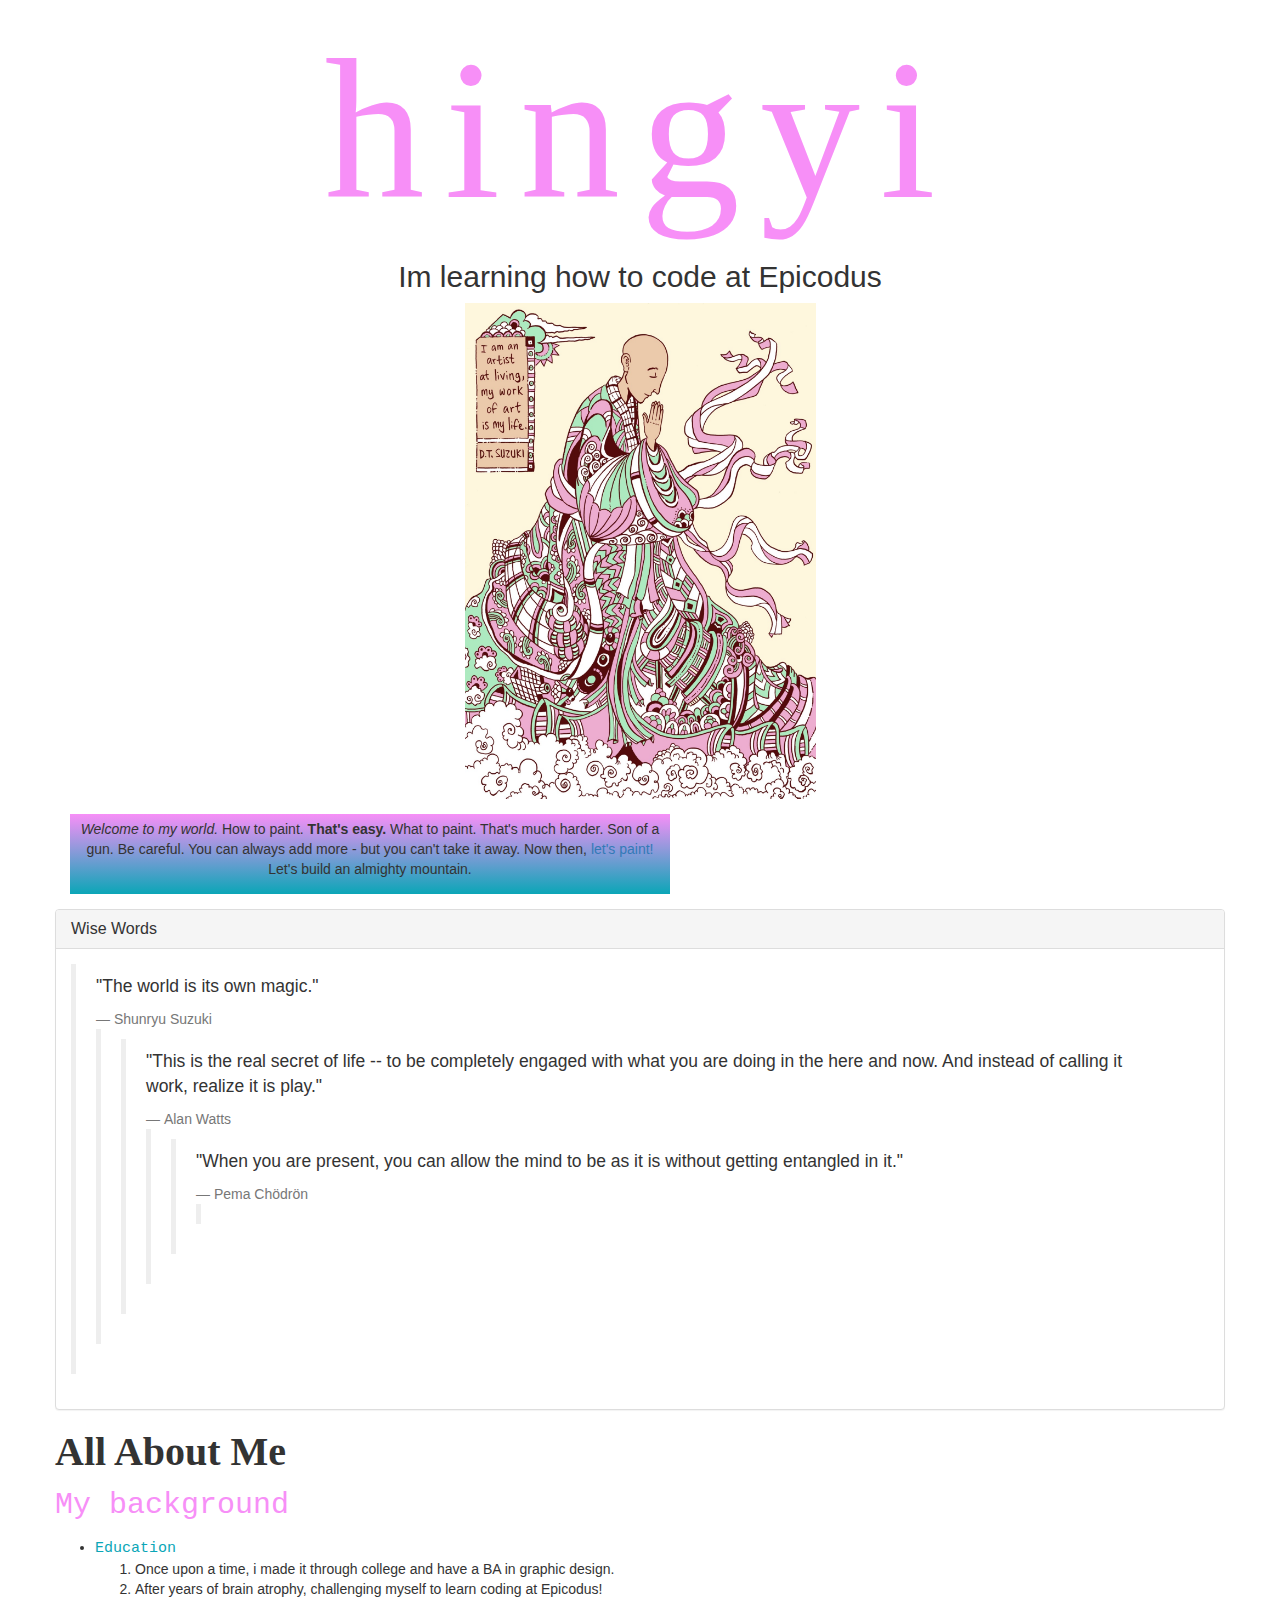
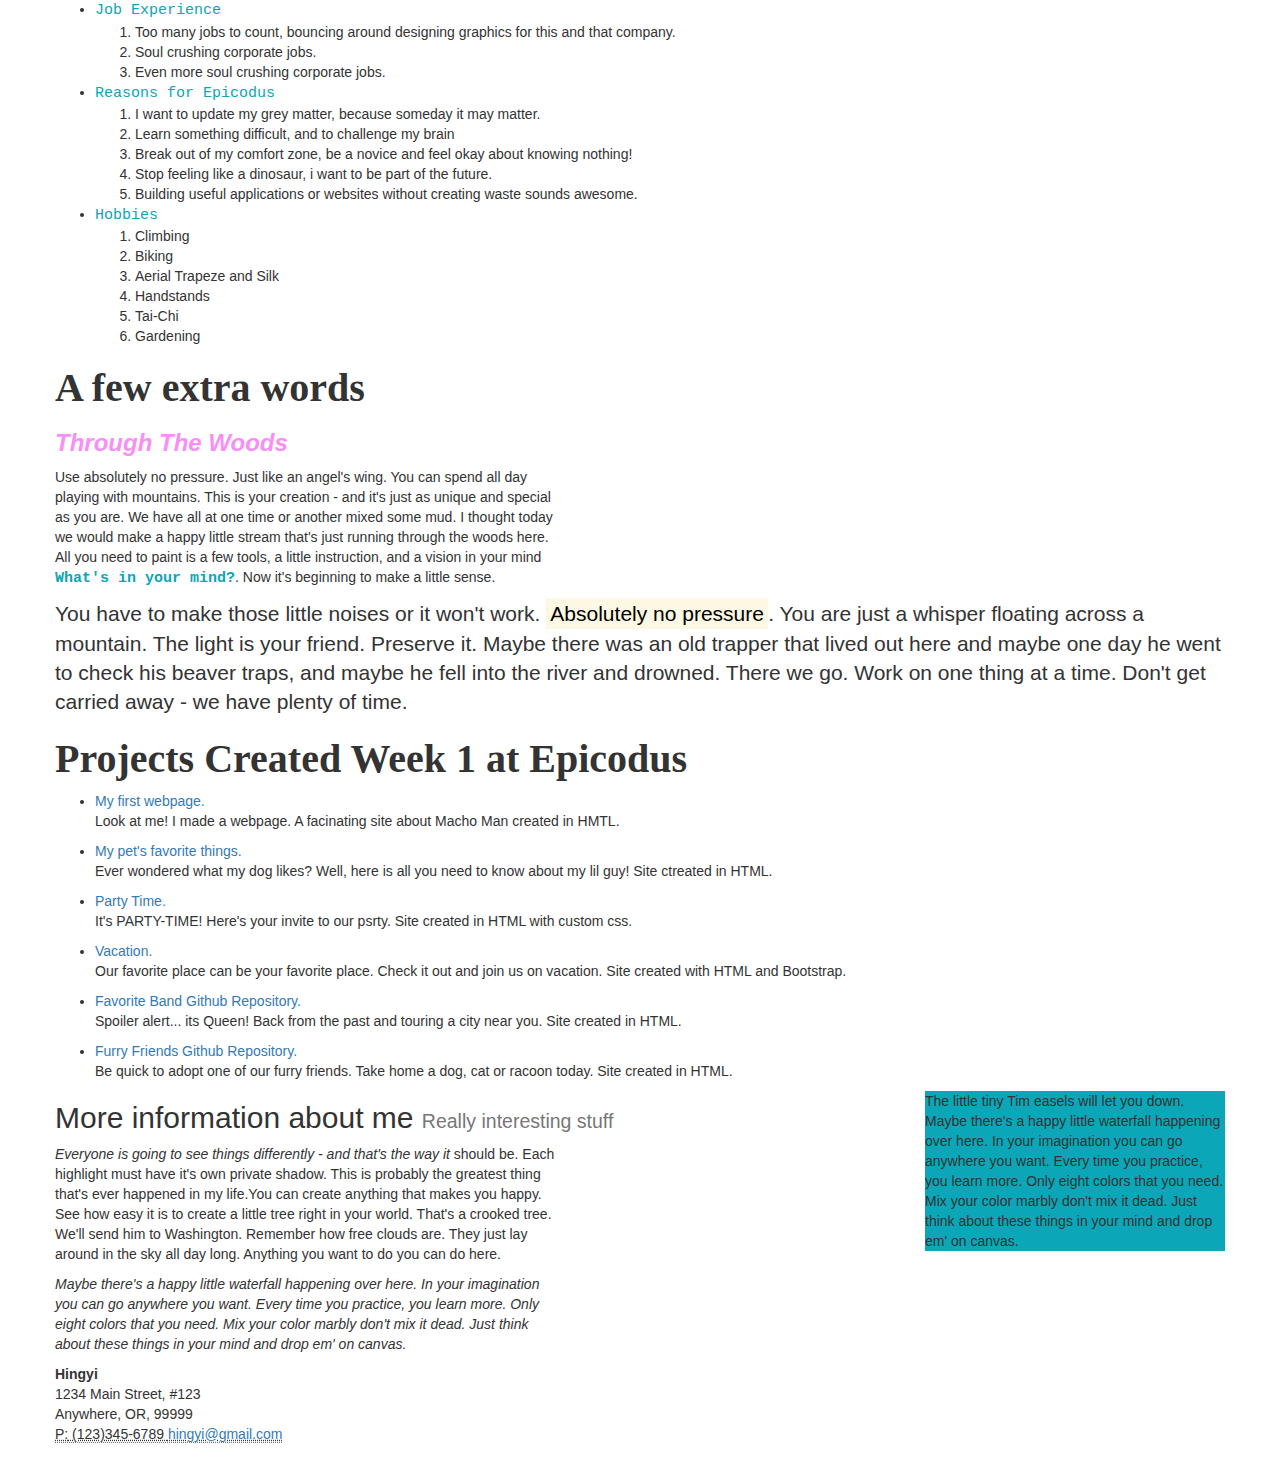
==== index.html @ c30836f6 "rebuild file structure." ====
<!DOCTYPE html>
<html>
  <head>
    <meta charset="utf-8">
    <link href="css/bootstrap.css" rel ="stylesheet" type="text/css" media="all">
    <link href="css/styles.css" rel="stylesheet" type="text/css" media="all">
    <title>hingyi</title>
  </head>
  <body>
    <div class="container">
      <div class="row">
        <div class="col-md-4>">
        <h1>hingyi</h1>
          <div class="lost">
            <div class="JUMBOTRON">
              <h2>Im learning how to code at Epicodus</h2>
            </div>
          </div>
        <div class="intro">
        <img src="img/zen.jpg" alt="drawing of a buddist monk">
          <div class="waterfall">
            <p><em>Welcome to my world.</em> How to paint. <strong>That's easy.</strong> What to paint. That's much harder. Son of a gun. Be careful. You can always add more - but you can't take it away. Now then, <a href="https://www.bobross.com/">let's paint!</a> Let's build an almighty mountain.</p>
          </div>
        </div>
        <div class="panel panel-default">
          <div class="panel-heading">
            <h2 class="panel-title">Wise Words</h2>
          </div>
          <div class="panel-body">
            <blockquote>
              <p>"The world is its own magic."</p><footer>Shunryu Suzuki</footer>
            <blockquote>
            <blockquote>
              <p>"This is the real secret of life -- to be completely engaged with what you are doing in the here and now. And instead of calling it work, realize it is play."</p><footer>Alan Watts</footer>
            <blockquote>
            <blockquote>
              <p>"When you are present, you can allow the mind to be as it is without getting entangled in it."</p><footer>Pema Chödrön</footer>
            <blockquote>
          </div>
        </div>
          <h2 class="wings">All About Me</h2>
          <p id="unique">My background
          <ul>
            <li><span class="fancy">Education</span></li>
              <ol>
                <li>Once upon a time, i made it through college and have a BA in graphic design.</li>
                <li>After years of brain atrophy, challenging myself to learn coding at Epicodus!</li>
              </ol>
            <li><span class="fancy">Job Experience</span></li>
              <ol>
                <li>Too many jobs to count, bouncing around designing graphics for this and that company.</li>
                <li>Soul crushing corporate jobs.</li>
                <li>Even more soul crushing corporate jobs.</li>
              </ol>
            <li><span class="fancy">Reasons for Epicodus</span></li>
              <ol>
                <li>I want to update my grey matter, because someday it may matter.</li>
                <li>Learn something difficult, and to challenge my brain</li>
                <li>Break out of my comfort zone, be a novice and feel okay about knowing nothing!</li>
                <li>Stop feeling like a dinosaur, i want to be part of the future.</li>
                <li>Building useful applications or websites without creating waste sounds awesome.</li>
              </ol>
            <li><span class="fancy">Hobbies</span></li>
              <ol>
                <li>Climbing</li>
                <li>Biking</li>
                <li>Aerial Trapeze and Silk</li>
                <li>Handstands</li>
                <li>Tai-Chi</li>
                <li>Gardening</li>
              </ol>
          </ul>
          <h2 class="wings">A few extra words</h2>
          <div class="family">
            <h3>Through The Woods</h3>
          </div>
            <p class="happy">Use absolutely no pressure. Just like an angel's wing. You can spend all day playing with mountains. This is your creation - and it's just as unique and special as you are. We have all at one time or another mixed some mud. I thought today we would make a happy little stream that's just running through the woods here. All you need to paint is a few tools, a little instruction, and a vision in your mind <a href="https://www.theatlantic.com/health/archive/2014/12/what-does-it-mean-to-see-with-the-minds-eye/383345/">What's in your mind?</a>. Now it's beginning to make a little sense.</p>
            <p class="lead">You have to make those little noises or it won't work. <mark>Absolutely no pressure</mark>. You are just a whisper floating across a mountain. The light is your friend. Preserve it. Maybe there was an old trapper that lived out here and maybe one day he went to check his beaver traps, and maybe he fell into the river and drowned. There we go. Work on one thing at a time. Don't get carried away - we have plenty of time.</p>
          <h2 class="wings">Projects Created Week 1 at Epicodus</h2>
            <ul>
              <li><a href=https://khong168.github.io/my-first-webpage/> My first webpage.</a>
                <p> Look at me! I made a webpage. A facinating site about Macho Man created in HMTL.</p>
              </li>
              <li><a href=https://khong168.github.io/my-pets-favorite-things/> My pet's favorite things.</a>
                <p>Ever wondered what my dog likes? Well, here is all you need to know about my lil guy! Site ctreated in HTML.</p>
              </li>
              <li><a href=https://khong168.github.io/PARTY-TIME/> Party Time.</a>
                <p>It's PARTY-TIME! Here's your invite to our psrty. Site created in HTML with custom css.</p>
              </li>
              <li><a href=https://khong168.github.io/vacation/> Vacation.</a>
                <p>Our favorite place can be your favorite place. Check it out and join us on vacation. Site created with HTML and Bootstrap.</p>
              </li>
              <li><a href=https://github.com/khong168/band> Favorite Band Github Repository.</a>
                <p>Spoiler alert... its Queen! Back from the past and touring a city near you. Site created in HTML.</p>
               </li>
              <li><a href=https://github.com/khong168/Furry-Friends> Furry Friends Github Repository.</a>
                <p> Be quick to adopt one of our furry friends. Take home a dog, cat or racoon today. Site created in HTML.</p>
              </li>
            </ul>
          <p class="pressure">The little tiny Tim easels will let you down. Maybe there's a happy little waterfall happening over here. In your imagination you can go anywhere you want. Every time you practice, you learn more. Only eight colors that you need. Mix your color marbly don't mix it dead. Just think about these things in your mind and drop em' on canvas.</p>
          <h2>More information about me <small>Really interesting stuff</small></h2>
          <p class="happy"><em>Everyone is going to see things differently - and that's the way it</em> should be. Each highlight must have it's own private shadow. This is probably the greatest thing that's ever happened in my life.You can create anything that makes you happy. See how easy it is to create a little tree right in your world. That's a crooked tree. We'll send him to Washington. Remember how free clouds are. They just lay around in the sky all day long. Anything you want to do you can do here.</p>
          <p class="happy"><em>Maybe there's a happy little waterfall happening over here.<em> In your imagination you can go anywhere you want. Every time you practice, you learn more. Only eight colors that you need. Mix your color marbly don't mix it dead. Just think about these things in your mind and drop em' on canvas.</p>
            <address>
              <strong>Hingyi</strong><br>
              1234 Main Street, #123<br>
              Anywhere, OR, 99999<br>
              <abbr title="Phone">P:<abbr> (123)345-6789
              <a href="mailto:#">hingyi@gmail.com</a>
            <address>
    </div>
  </body>
</html>
---- css/styles.css ----
h1 {
  font-family: impact;
  font-size: 200px;
  color: #f78ff7;
  text-align: center;
  letter-spacing: 20px;
}

.fancy {
  color: #0ba6b7;
  font-family: monospace;
  font-size: 15px;
}

.intro img {
  width: 30%;
  display: block;
  margin-left: auto;
  margin-right: auto;
}

.pressure {
  width :300px;
  float: right;
  background: #0ba6b7;
}

p.happy {
  width :500px;
}

.happy a {
  font-size: 15px;
  font-weight: bold;
  font-family: monospace;
  color: #0ba6b7;
}

.wings {
  font-family: impact;
  font-weight: bold;
  font-size: 40px;
}

#unique {
  font-size: 30px;
  font-family: monospace;
  color: #f78ff7;
}

.waterfall {
  text-align: center;
  width: 600px;
  margin: 15px;
  border: 5px #f78ff7;
  padding: 5px;
  background: linear-gradient(#f78ff7, #0ba6b7);
}

body {
  font-family: sans-serif;
}

.family h3 {
  font-style: italic;
  font-weight: bold;
  color: #f78ff7
}

.lost {
  text-align: center;
}
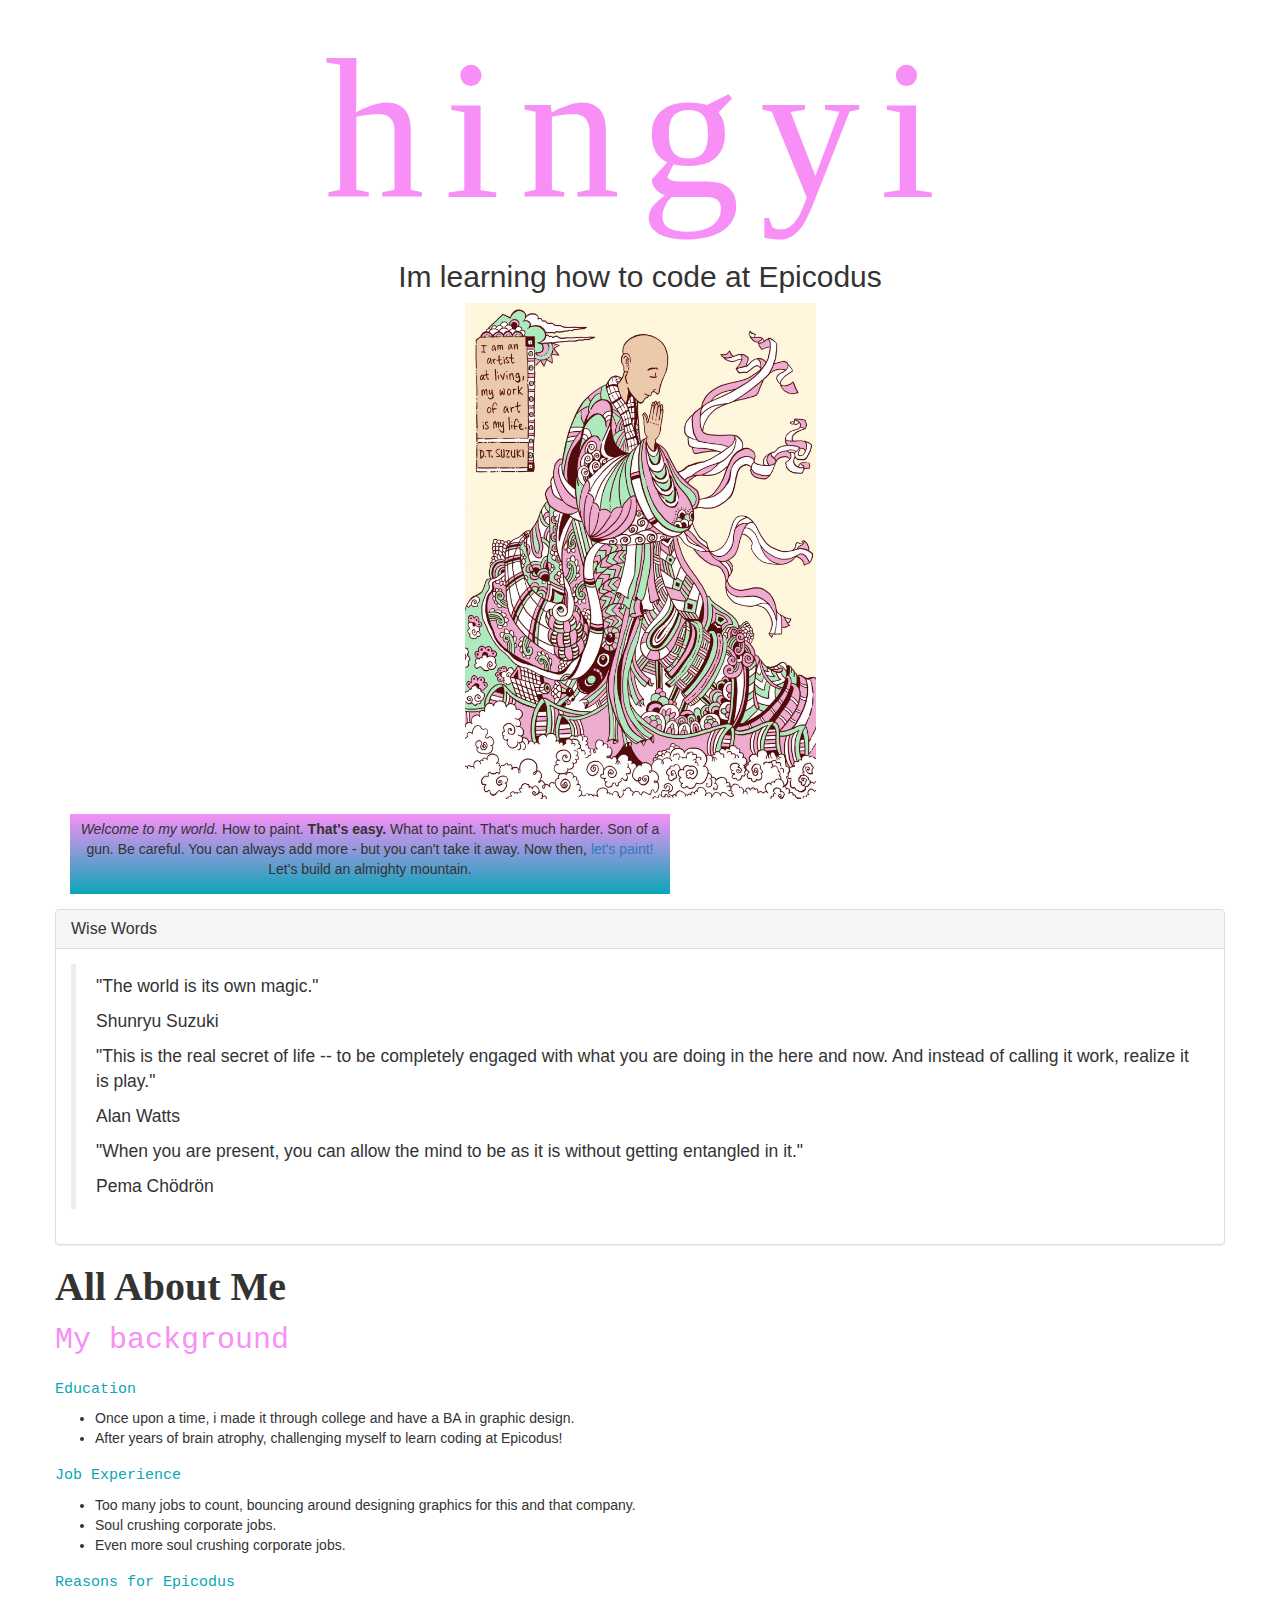
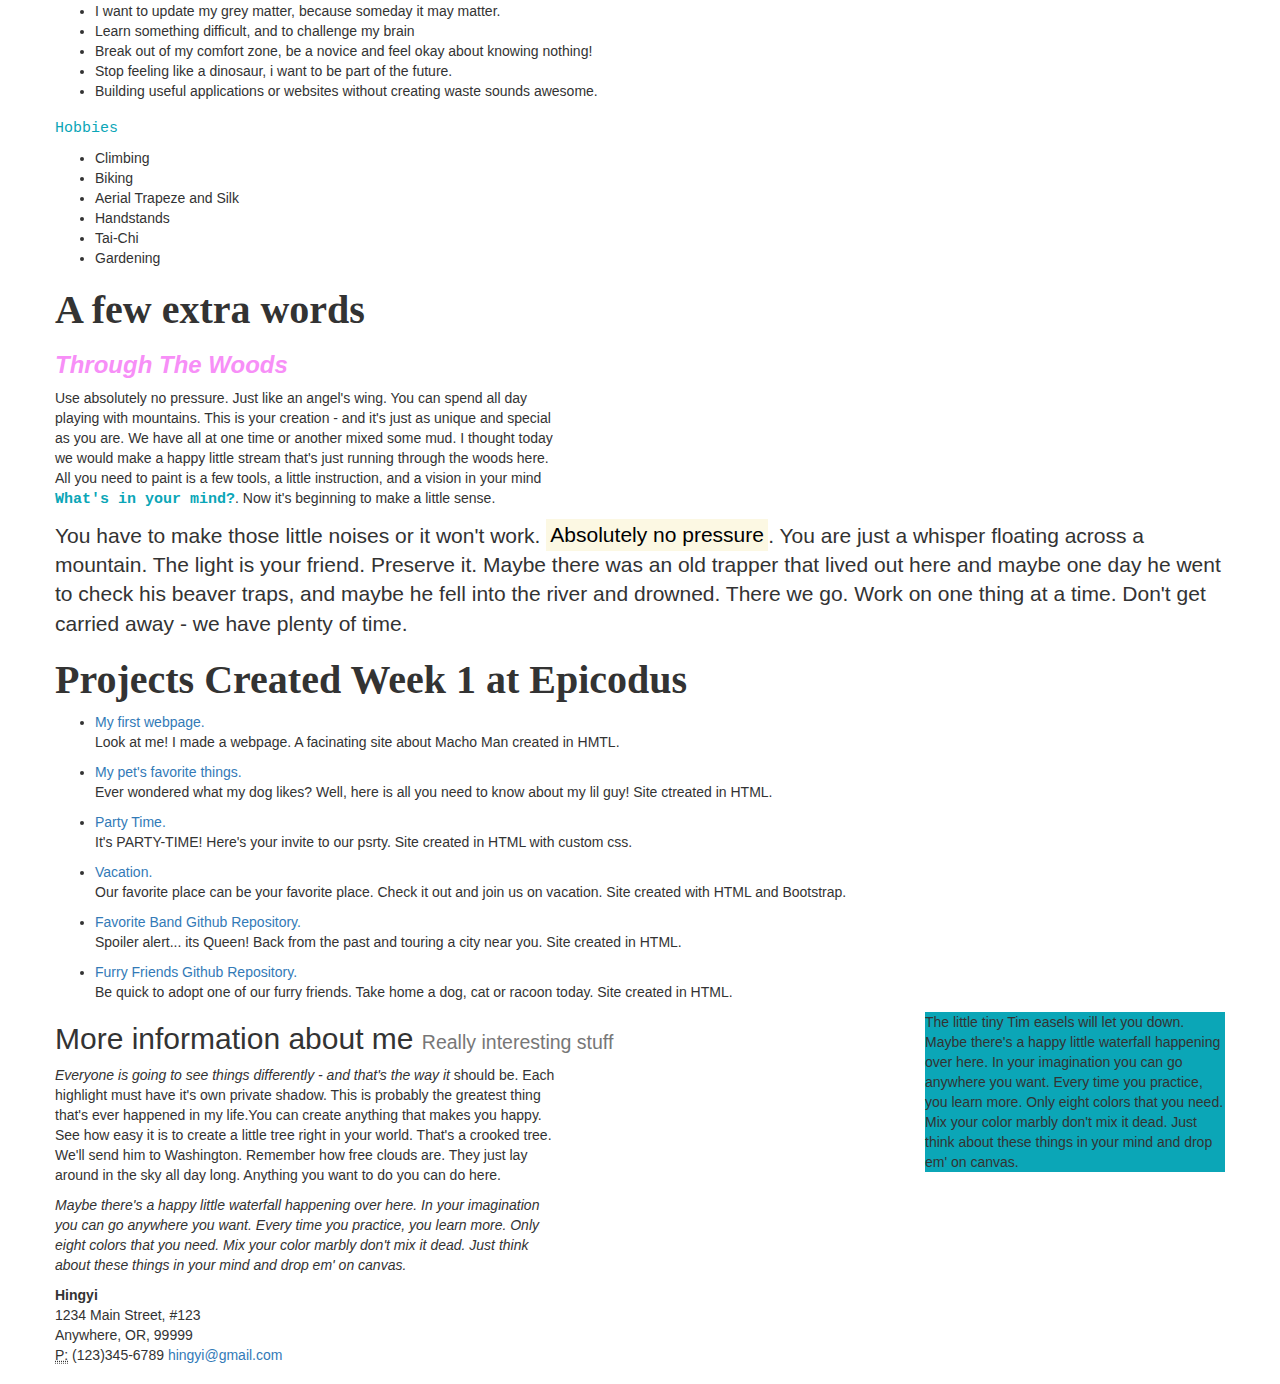
==== commit 1463d489: "fix spacing indentation and organize body elements." ====
--- a/index.html
+++ b/index.html
@@ -1,23 +1,23 @@
 <!DOCTYPE html>
 <html>
-  <head>
-    <meta charset="utf-8">
-    <link href="css/bootstrap.css" rel ="stylesheet" type="text/css" media="all">
-    <link href="css/styles.css" rel="stylesheet" type="text/css" media="all">
-    <title>hingyi</title>
-  </head>
-  <body>
-    <div class="container">
-      <div class="row">
-        <div class="col-md-4>">
+<head>
+  <meta charset="utf-8">
+  <link href="css/bootstrap.css" rel ="stylesheet" type="text/css" media="all">
+  <link href="css/styles.css" rel="stylesheet" type="text/css" media="all">
+  <title>hingyi</title>
+</head>
+<body>
+  <div class="container">
+    <div class="row">
+      <div class="col-md-4>">
         <h1>hingyi</h1>
-          <div class="lost">
-            <div class="JUMBOTRON">
-              <h2>Im learning how to code at Epicodus</h2>
-            </div>
+        <div class="lost">
+          <div class="JUMBOTRON">
+            <h2>Im learning how to code at Epicodus</h2>
           </div>
+        </div>
         <div class="intro">
-        <img src="img/zen.jpg" alt="drawing of a buddist monk">
+          <img src="img/zen.jpg" alt="drawing of a buddist monk">
           <div class="waterfall">
             <p><em>Welcome to my world.</em> How to paint. <strong>That's easy.</strong> What to paint. That's much harder. Son of a gun. Be careful. You can always add more - but you can't take it away. Now then, <a href="https://www.bobross.com/">let's paint!</a> Let's build an almighty mountain.</p>
           </div>
@@ -28,86 +28,96 @@
           </div>
           <div class="panel-body">
             <blockquote>
-              <p>"The world is its own magic."</p><footer>Shunryu Suzuki</footer>
-            <blockquote>
-            <blockquote>
-              <p>"This is the real secret of life -- to be completely engaged with what you are doing in the here and now. And instead of calling it work, realize it is play."</p><footer>Alan Watts</footer>
-            <blockquote>
-            <blockquote>
-              <p>"When you are present, you can allow the mind to be as it is without getting entangled in it."</p><footer>Pema Chödrön</footer>
-            <blockquote>
+              <p>"The world is its own magic."</p>
+              <p>Shunryu Suzuki</p>
+              <p>"This is the real secret of life -- to be completely engaged with what you are doing in the here and now. And instead of calling it work, realize it is play."</p>
+              <p>Alan Watts</p>
+              <p>"When you are present, you can allow the mind to be as it is without getting entangled in it."</p>
+              <p>Pema Chödrön</p>
+            </blockquote>
           </div>
         </div>
+        <div class="all_about_me">
           <h2 class="wings">All About Me</h2>
           <p id="unique">My background
-          <ul>
-            <li><span class="fancy">Education</span></li>
-              <ol>
-                <li>Once upon a time, i made it through college and have a BA in graphic design.</li>
-                <li>After years of brain atrophy, challenging myself to learn coding at Epicodus!</li>
-              </ol>
-            <li><span class="fancy">Job Experience</span></li>
-              <ol>
-                <li>Too many jobs to count, bouncing around designing graphics for this and that company.</li>
-                <li>Soul crushing corporate jobs.</li>
-                <li>Even more soul crushing corporate jobs.</li>
-              </ol>
-            <li><span class="fancy">Reasons for Epicodus</span></li>
-              <ol>
-                <li>I want to update my grey matter, because someday it may matter.</li>
-                <li>Learn something difficult, and to challenge my brain</li>
-                <li>Break out of my comfort zone, be a novice and feel okay about knowing nothing!</li>
-                <li>Stop feeling like a dinosaur, i want to be part of the future.</li>
-                <li>Building useful applications or websites without creating waste sounds awesome.</li>
-              </ol>
-            <li><span class="fancy">Hobbies</span></li>
-              <ol>
-                <li>Climbing</li>
-                <li>Biking</li>
-                <li>Aerial Trapeze and Silk</li>
-                <li>Handstands</li>
-                <li>Tai-Chi</li>
-                <li>Gardening</li>
-              </ol>
-          </ul>
+            <h2><div class="fancy">Education</div></h2>
+            <ul>
+              <li>Once upon a time, i made it through college and have a BA in graphic design.</li>
+              <li>After years of brain atrophy, challenging myself to learn coding at Epicodus!</li>
+            </ul>
+            <h2 class="fancy">Job Experience</h2>
+            <ul>
+              <li>Too many jobs to count, bouncing around designing graphics for this and that company.</li>
+              <li>Soul crushing corporate jobs.</li>
+              <li>Even more soul crushing corporate jobs.</li>
+            </ul>
+            <h2 class="fancy">Reasons for Epicodus</h2>
+            <ul>
+              <li>I want to update my grey matter, because someday it may matter.</li>
+              <li>Learn something difficult, and to challenge my brain</li>
+              <li>Break out of my comfort zone, be a novice and feel okay about knowing nothing!</li>
+              <li>Stop feeling like a dinosaur, i want to be part of the future.</li>
+              <li>Building useful applications or websites without creating waste sounds awesome.</li>
+            </ul>
+            <h2 class="fancy">Hobbies</h2>
+            <ul>
+              <li>Climbing</li>
+              <li>Biking</li>
+              <li>Aerial Trapeze and Silk</li>
+              <li>Handstands</li>
+              <li>Tai-Chi</li>
+              <li>Gardening</li>
+            </ul>
+          </p>
+        </div>
+        <div class="extra_words">
           <h2 class="wings">A few extra words</h2>
           <div class="family">
             <h3>Through The Woods</h3>
           </div>
-            <p class="happy">Use absolutely no pressure. Just like an angel's wing. You can spend all day playing with mountains. This is your creation - and it's just as unique and special as you are. We have all at one time or another mixed some mud. I thought today we would make a happy little stream that's just running through the woods here. All you need to paint is a few tools, a little instruction, and a vision in your mind <a href="https://www.theatlantic.com/health/archive/2014/12/what-does-it-mean-to-see-with-the-minds-eye/383345/">What's in your mind?</a>. Now it's beginning to make a little sense.</p>
-            <p class="lead">You have to make those little noises or it won't work. <mark>Absolutely no pressure</mark>. You are just a whisper floating across a mountain. The light is your friend. Preserve it. Maybe there was an old trapper that lived out here and maybe one day he went to check his beaver traps, and maybe he fell into the river and drowned. There we go. Work on one thing at a time. Don't get carried away - we have plenty of time.</p>
-          <h2 class="wings">Projects Created Week 1 at Epicodus</h2>
-            <ul>
-              <li><a href=https://khong168.github.io/my-first-webpage/> My first webpage.</a>
-                <p> Look at me! I made a webpage. A facinating site about Macho Man created in HMTL.</p>
-              </li>
-              <li><a href=https://khong168.github.io/my-pets-favorite-things/> My pet's favorite things.</a>
-                <p>Ever wondered what my dog likes? Well, here is all you need to know about my lil guy! Site ctreated in HTML.</p>
-              </li>
-              <li><a href=https://khong168.github.io/PARTY-TIME/> Party Time.</a>
-                <p>It's PARTY-TIME! Here's your invite to our psrty. Site created in HTML with custom css.</p>
-              </li>
-              <li><a href=https://khong168.github.io/vacation/> Vacation.</a>
-                <p>Our favorite place can be your favorite place. Check it out and join us on vacation. Site created with HTML and Bootstrap.</p>
-              </li>
-              <li><a href=https://github.com/khong168/band> Favorite Band Github Repository.</a>
-                <p>Spoiler alert... its Queen! Back from the past and touring a city near you. Site created in HTML.</p>
-               </li>
-              <li><a href=https://github.com/khong168/Furry-Friends> Furry Friends Github Repository.</a>
-                <p> Be quick to adopt one of our furry friends. Take home a dog, cat or racoon today. Site created in HTML.</p>
-              </li>
-            </ul>
-          <p class="pressure">The little tiny Tim easels will let you down. Maybe there's a happy little waterfall happening over here. In your imagination you can go anywhere you want. Every time you practice, you learn more. Only eight colors that you need. Mix your color marbly don't mix it dead. Just think about these things in your mind and drop em' on canvas.</p>
+          <p class="happy">Use absolutely no pressure. Just like an angel's wing. You can spend all day playing with mountains. This is your creation - and it's just as unique and special as you are. We have all at one time or another mixed some mud. I thought today we would make a happy little stream that's just running through the woods here. All you need to paint is a few tools, a little instruction, and a vision in your mind <a href="https://www.theatlantic.com/health/archive/2014/12/what-does-it-mean-to-see-with-the-minds-eye/383345/">What's in your mind?</a>. Now it's beginning to make a little sense.</p>
+          <p class="lead">You have to make those little noises or it won't work. <mark>Absolutely no pressure</mark>. You are just a whisper floating across a mountain. The light is your friend. Preserve it. Maybe there was an old trapper that lived out here and maybe one day he went to check his beaver traps, and maybe he fell into the river and drowned. There we go. Work on one thing at a time. Don't get carried away - we have plenty of time.</p>
+        </div>
+        <!-- Projects list -->
+        <h2 class="wings">Projects Created Week 1 at Epicodus</h2>
+        <ul>
+          <li><a href=https://khong168.github.io/my-first-webpage/> My first webpage.</a>
+            <p> Look at me! I made a webpage. A facinating site about Macho Man created in HMTL.</p>
+          </li>
+          <li><a href=https://khong168.github.io/my-pets-favorite-things/> My pet's favorite things.</a>
+            <p>Ever wondered what my dog likes? Well, here is all you need to know about my lil guy! Site ctreated in HTML.</p>
+          </li>
+          <li><a href=https://khong168.github.io/PARTY-TIME/> Party Time.</a>
+            <p>It's PARTY-TIME! Here's your invite to our psrty. Site created in HTML with custom css.</p>
+          </li>
+          <li><a href=https://khong168.github.io/vacation/> Vacation.</a>
+            <p>Our favorite place can be your favorite place. Check it out and join us on vacation. Site created with HTML and Bootstrap.</p>
+          </li>
+          <li><a href=https://github.com/khong168/band> Favorite Band Github Repository.</a>
+            <p>Spoiler alert... its Queen! Back from the past and touring a city near you. Site created in HTML.</p>
+          </li>
+          <li><a href=https://github.com/khong168/Furry-Friends> Furry Friends Github Repository.</a>
+            <p> Be quick to adopt one of our furry friends. Take home a dog, cat or racoon today. Site created in HTML.</p>
+          </li>
+        </ul>
+      <!-- Box Model  -->
+        <p class="pressure">The little tiny Tim easels will let you down. Maybe there's a happy little waterfall happening over here. In your imagination you can go anywhere you want. Every time you practice, you learn more. Only eight colors that you need. Mix your color marbly don't mix it dead. Just think about these things in your mind and drop em' on canvas.</p>
+        <div class="more_info">
           <h2>More information about me <small>Really interesting stuff</small></h2>
           <p class="happy"><em>Everyone is going to see things differently - and that's the way it</em> should be. Each highlight must have it's own private shadow. This is probably the greatest thing that's ever happened in my life.You can create anything that makes you happy. See how easy it is to create a little tree right in your world. That's a crooked tree. We'll send him to Washington. Remember how free clouds are. They just lay around in the sky all day long. Anything you want to do you can do here.</p>
           <p class="happy"><em>Maybe there's a happy little waterfall happening over here.<em> In your imagination you can go anywhere you want. Every time you practice, you learn more. Only eight colors that you need. Mix your color marbly don't mix it dead. Just think about these things in your mind and drop em' on canvas.</p>
-            <address>
-              <strong>Hingyi</strong><br>
-              1234 Main Street, #123<br>
-              Anywhere, OR, 99999<br>
-              <abbr title="Phone">P:<abbr> (123)345-6789
-              <a href="mailto:#">hingyi@gmail.com</a>
-            <address>
+        </div>
+        <div class="address">
+          <address>
+            <strong>Hingyi</strong><br>
+            1234 Main Street, #123<br>
+            Anywhere, OR, 99999<br>
+            <abbr title="Phone">P:</abbr> (123)345-6789
+            <a href="mailto:#">hingyi@gmail.com</a>
+          </address>
+        </div>
+      </div>
     </div>
-  </body>
+  </div>
+</body>
 </html>
